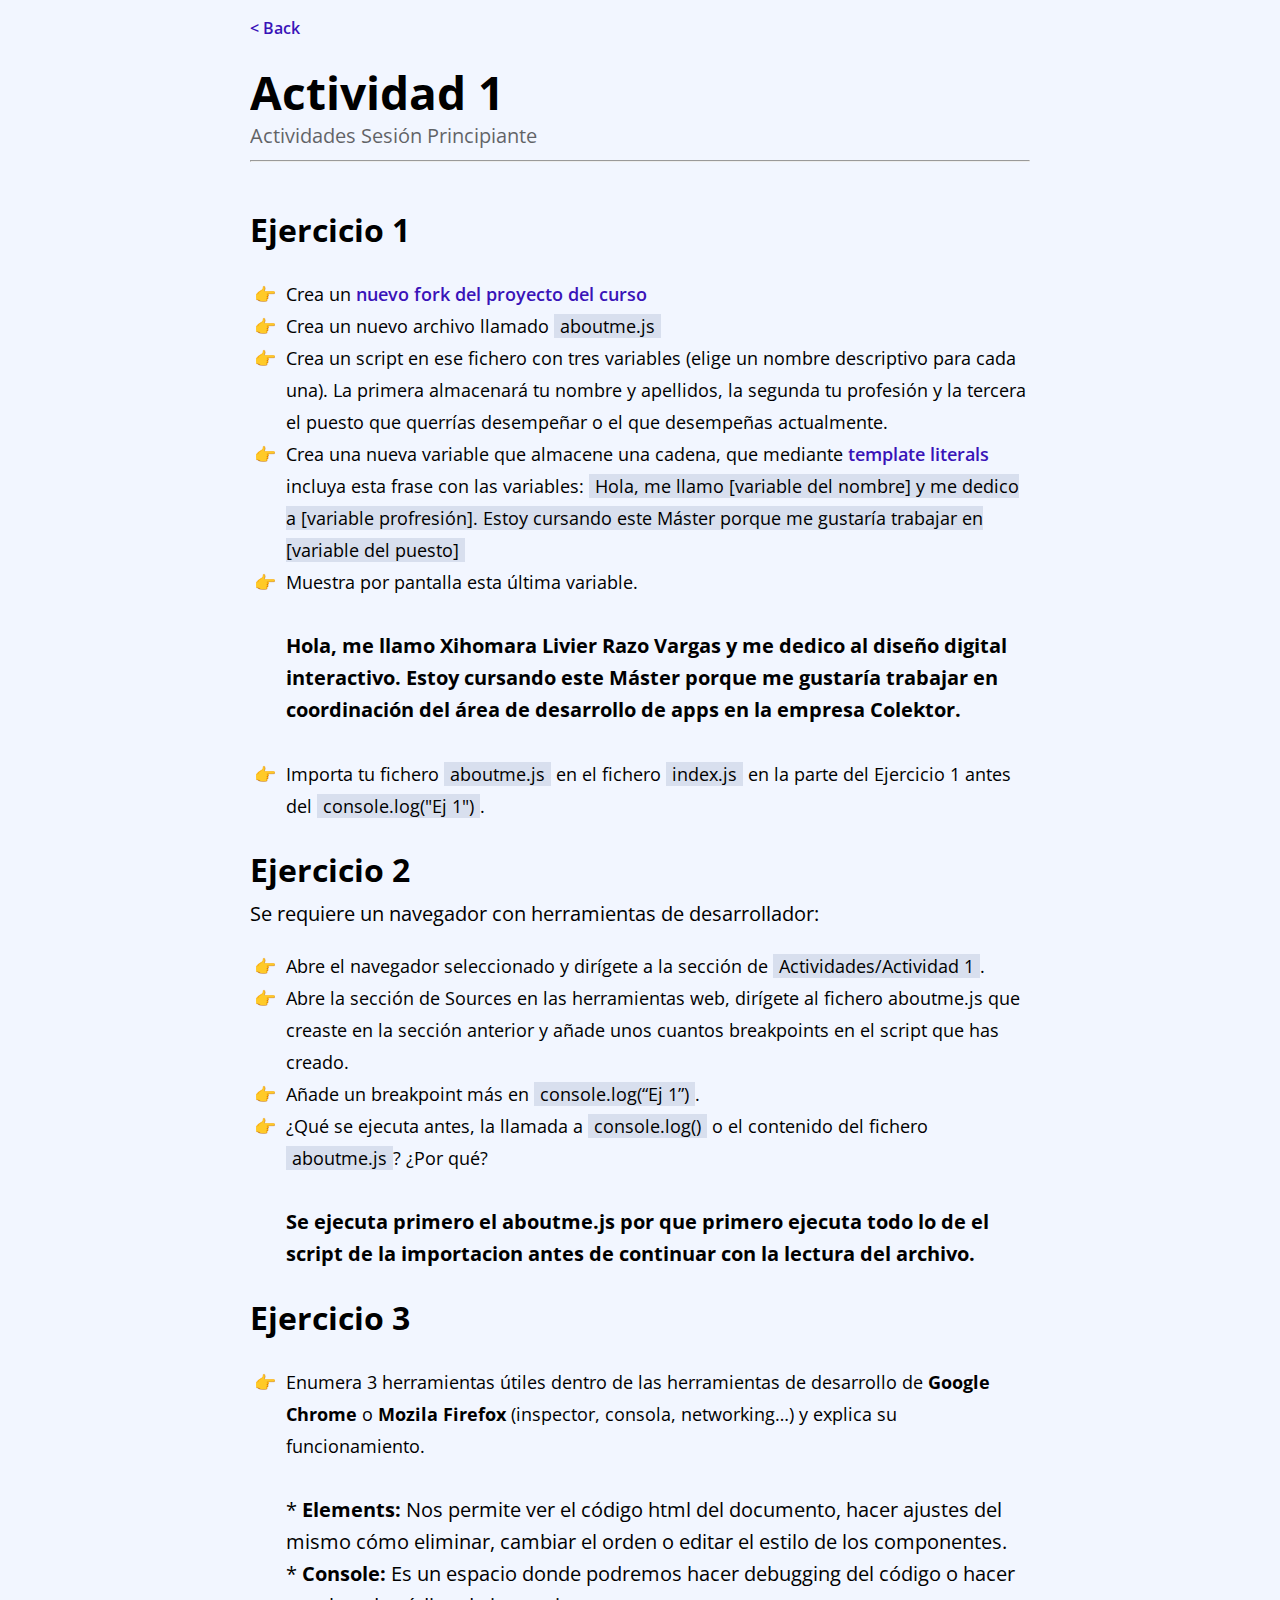
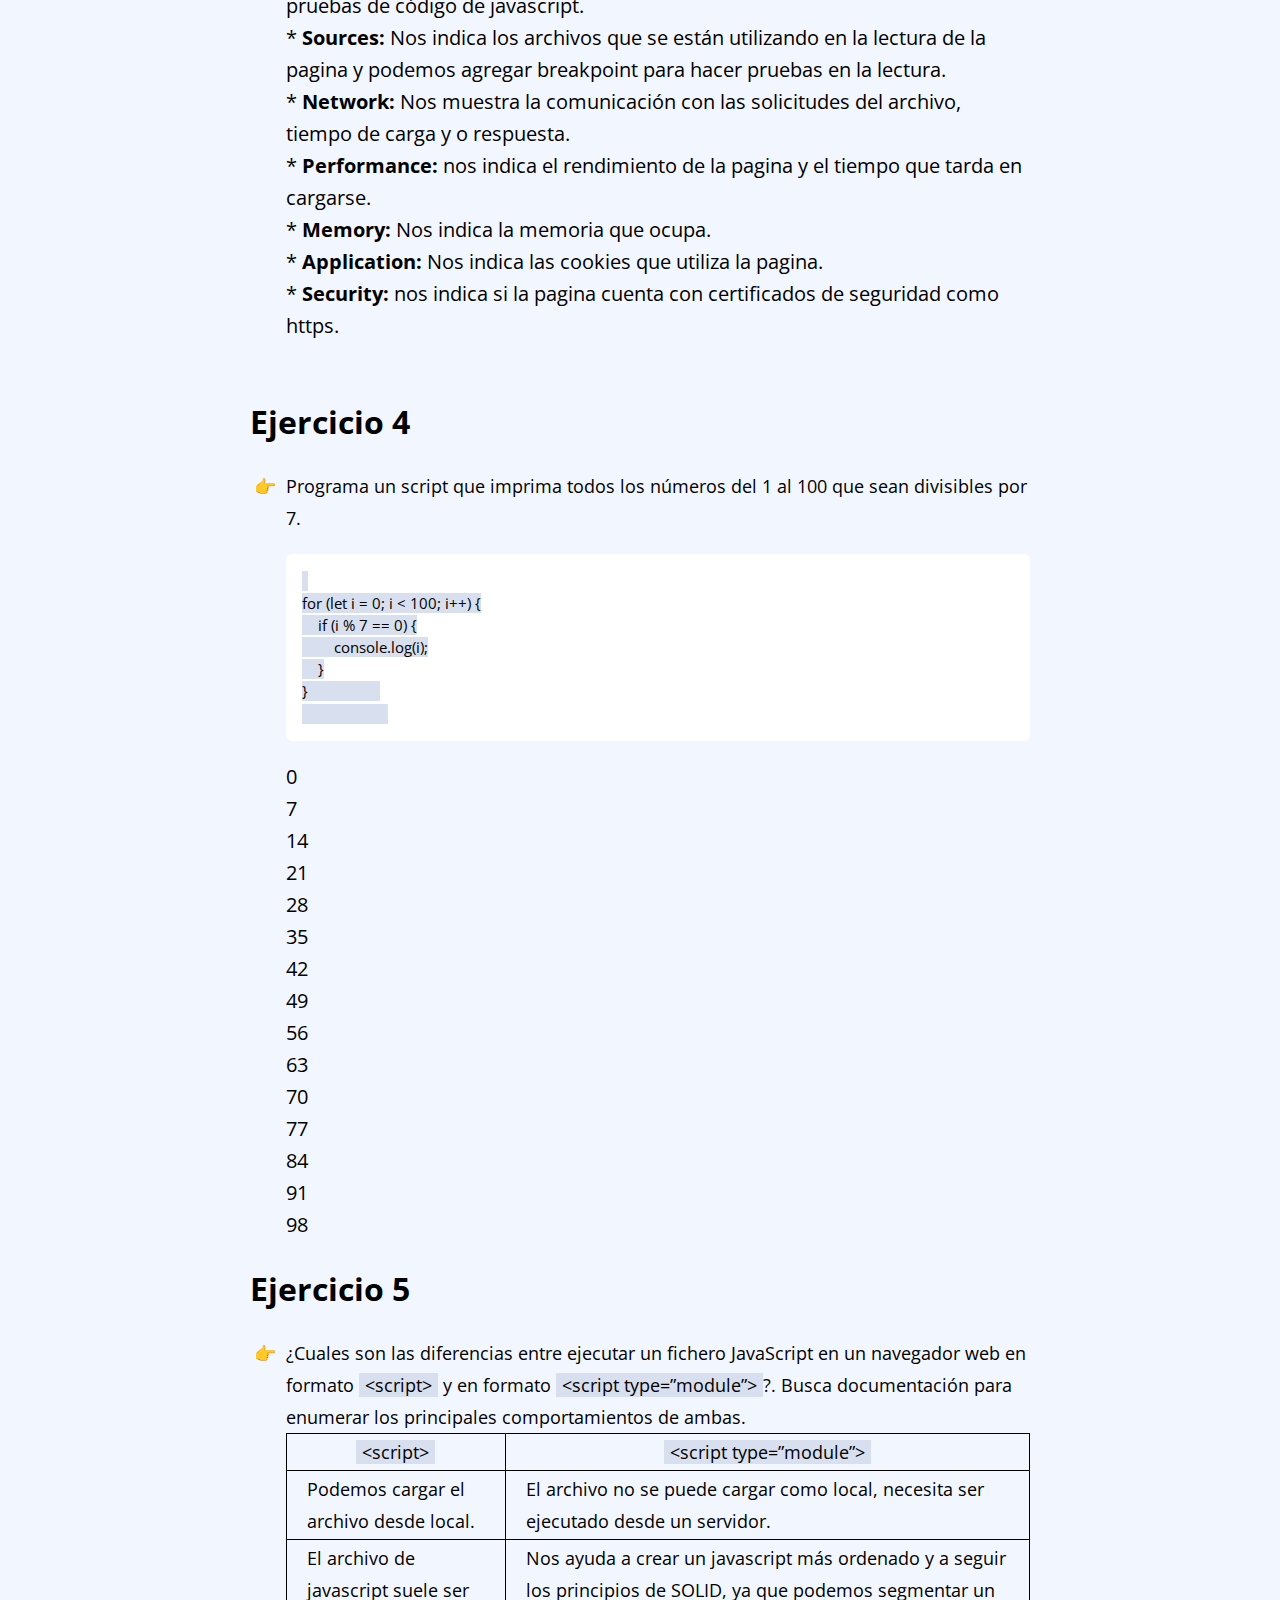
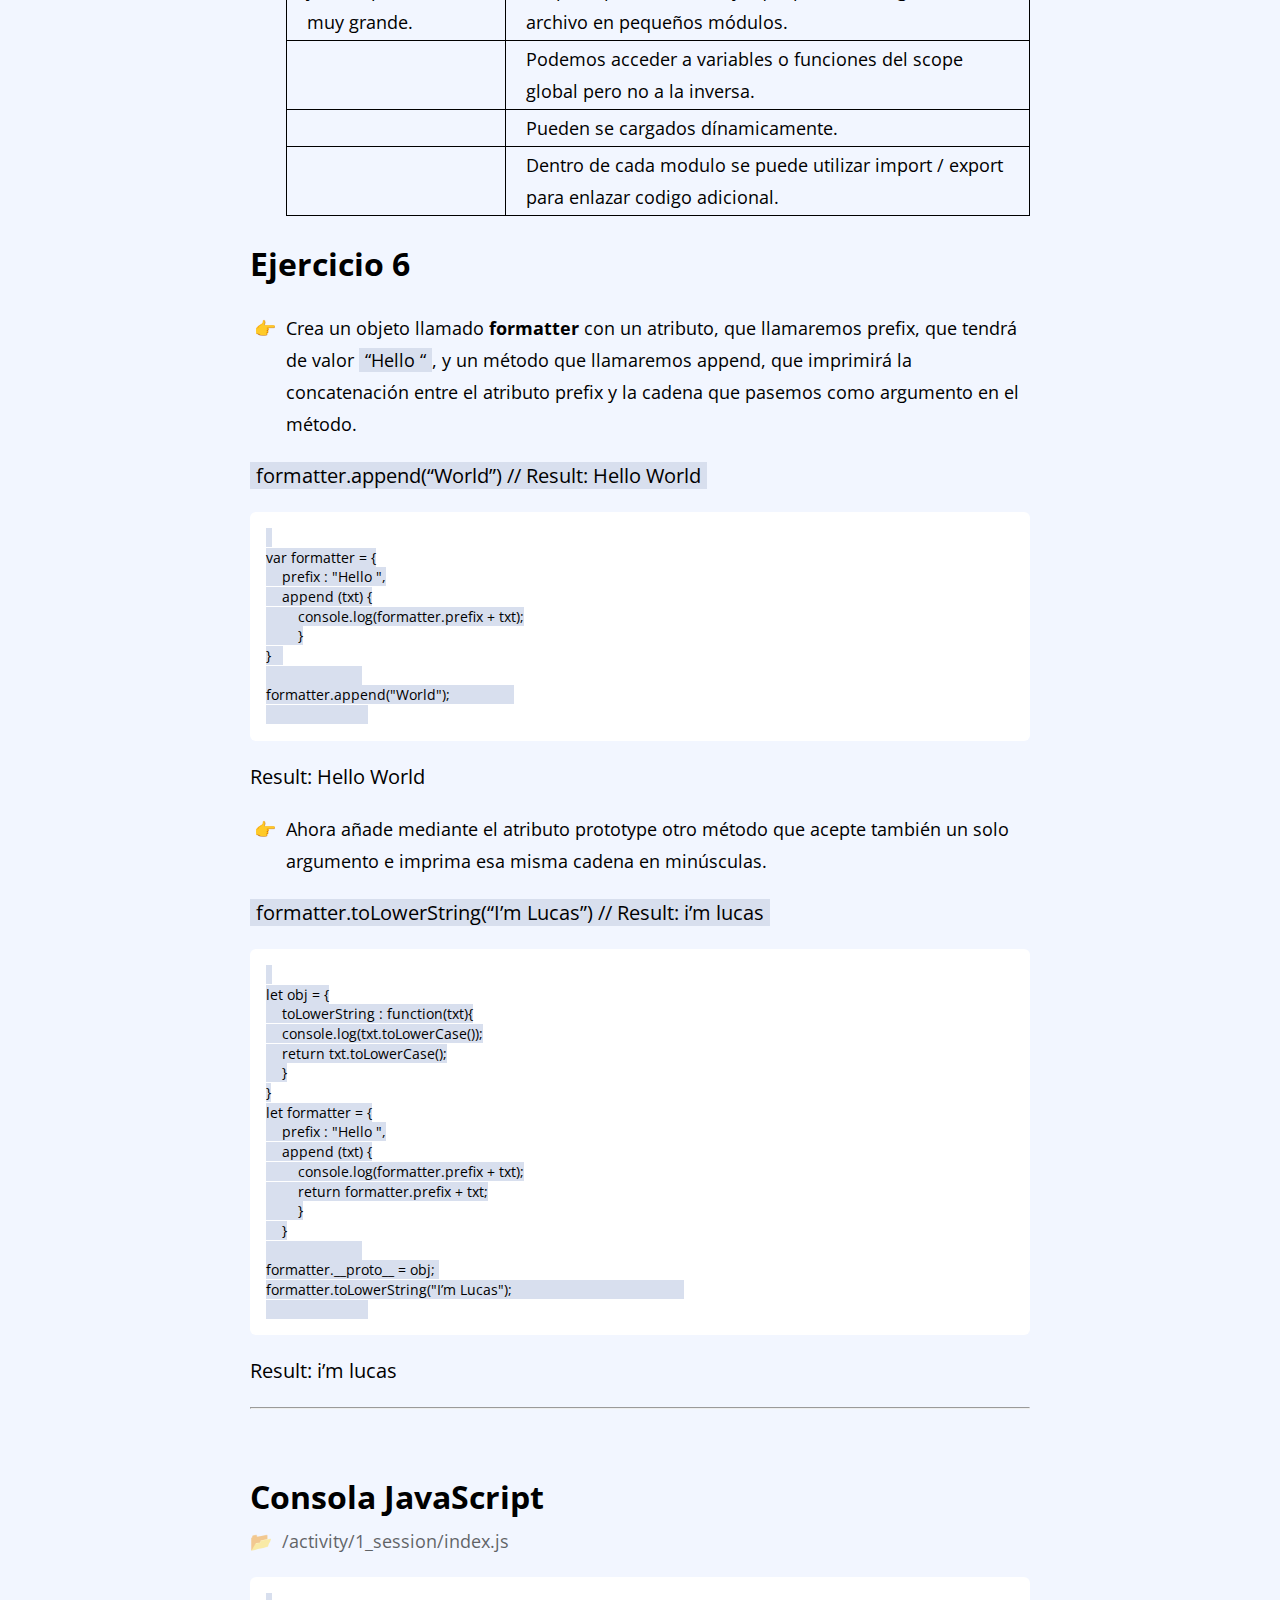
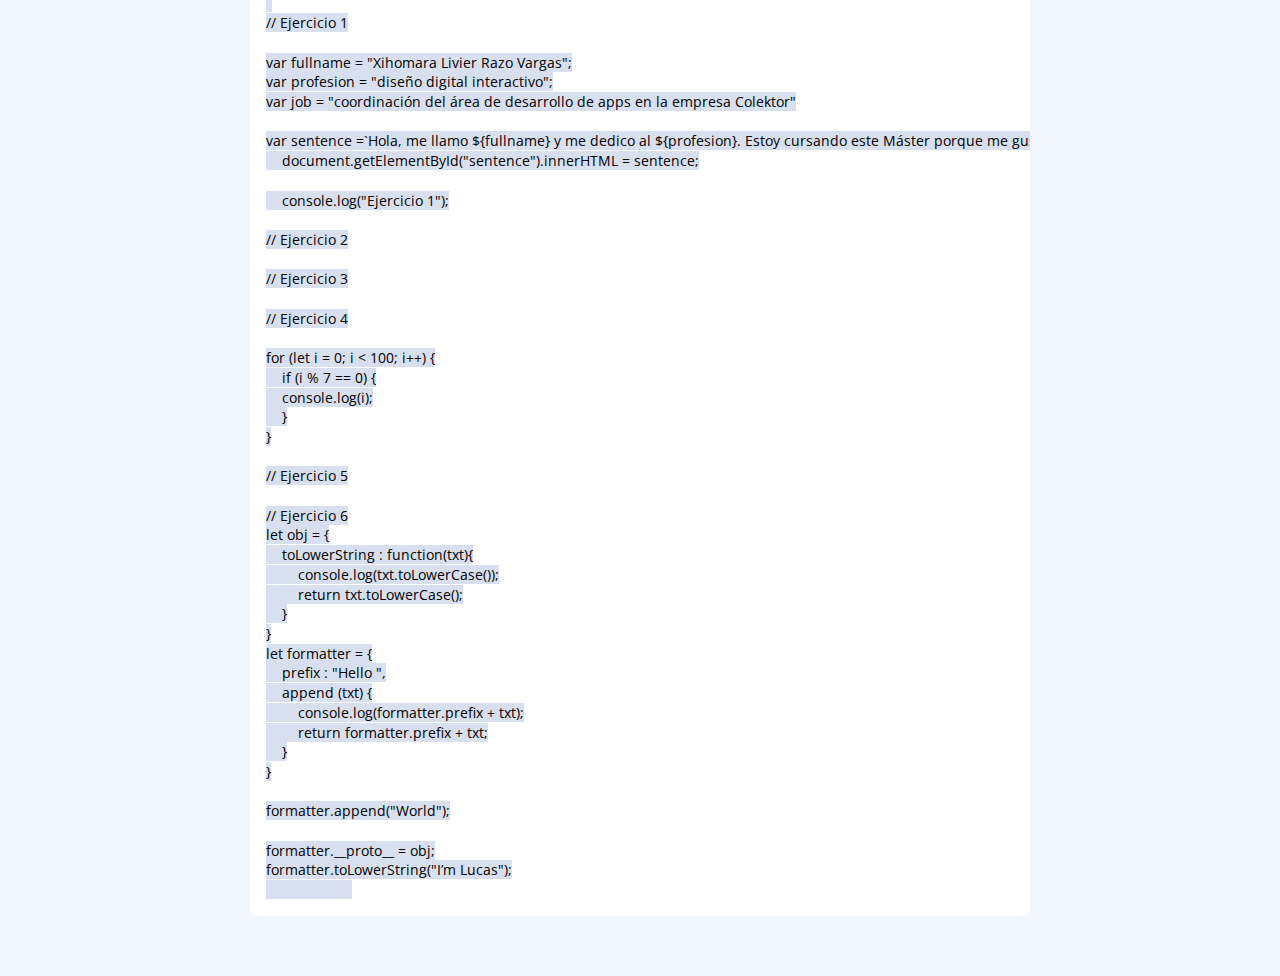
==== activity/1_session/index.html @ 6cc40d0b "Actividad 1" ====
<!DOCTYPE html>
<html lang="en">

<head>
    <meta charset="UTF-8">
    <meta http-equiv="X-UA-Compatible" content="IE=edge">
    <meta name="viewport" content="width=device-width, initial-scale=1.0">
    <title>Actividad Sesión 1</title>
    <link rel="stylesheet" href="../../styles.css">
    <link rel="stylesheet" href="../../prism.css">
</head>

<body>
    <div class="container">
        <div class="section">
            <a class="back-button" href="/activity/activity.html">
                < Back</a> <h1>Actividad 1</h1>
                    <p class="caption">Actividades Sesión Principiante</p>
                    <hr class="separator">

                    <h2 id="ejercicio-1">Ejercicio 1</h2>
                    <ul>
                        <li>Crea un <a href="https://github.com/lucferbux/JavaScript-Course">nuevo fork del proyecto del
                                curso</a></li>
                        <li>Crea un nuevo archivo llamado <code>aboutme.js</code></li>
                        <li>Crea un script en ese fichero con tres variables (elige un nombre descriptivo para cada
                            una). La primera almacenará tu nombre y apellidos, la segunda tu profesión y la tercera el
                            puesto que querrías desempeñar o el que desempeñas actualmente.</li>
                        <li>Crea una nueva variable que almacene una cadena, que mediante <a
                                href="https://developer.mozilla.org/en-US/docs/Web/JavaScript/Reference/Template_literals">template
                                literals</a> incluya esta frase con las variables: <code>Hola, me llamo [variable del
                                nombre] y me dedico a [variable profresión]. Estoy cursando este Máster porque me
                                gustaría trabajar en [variable del puesto]</code></li>
                        <li>Muestra por pantalla esta última variable.</li>
                        </br>
                        <b><p id="sentence"></p></b>
                        </br>
                        <li>Importa tu fichero <code>aboutme.js</code> en el fichero <code>index.js</code> en la parte
                            del Ejercicio 1 antes del <code>console.log(&quot;Ej 1&quot;)</code>.</li>
                    </ul>
                    <h2 id="ejercicio-2">Ejercicio 2</h2>
                    <p>Se requiere un navegador con herramientas de desarrollador:</p>
                    <ul>
                        <li>Abre el navegador seleccionado y dirígete a la sección de <code>Actividades/Actividad
                                1</code>.</li>
                        <li>Abre la sección de <em>Sources</em> en las herramientas web, dirígete al fichero aboutme.js
                            que creaste en la sección anterior y añade unos cuantos breakpoints en el script que has
                            creado.</li>
                        <li>Añade un breakpoint más en <code>console.log(“Ej 1”)</code>.</li>
                        <li>¿Qué se ejecuta antes, la llamada a <code>console.log()</code> o el contenido del fichero
                            <code>aboutme.js</code>? ¿Por qué?</li>
                        </br>
                            <p> <b>Se ejecuta primero el aboutme.js por que primero ejecuta todo lo de el script de la importacion antes de continuar con la lectura del archivo.</b></p>
                    </ul>
                    <h2 id="ejercicio-3">Ejercicio 3</h2>
                    <ul>
                        <li>Enumera 3 herramientas útiles dentro de las herramientas de desarrollo de <strong>Google
                                Chrome</strong> o <strong>Mozila Firefox</strong> (inspector, consola, networking…) y
                            explica su funcionamiento.</li>
                        </br>
                            <p>* <b>Elements:</b> Nos permite ver el código html del documento, hacer ajustes del mismo cómo eliminar, cambiar el orden o editar el estilo de los componentes.</p>
                            <p>* <b>Console:</b> Es un espacio donde podremos hacer debugging del código o hacer pruebas de código de javascript.</p>
                            <p>* <b>Sources:</b> Nos indica los archivos que se están utilizando en la lectura de la pagina y podemos agregar breakpoint para hacer pruebas en la lectura.</p>
                            <p>* <b>Network:</b> Nos muestra la comunicación con las solicitudes del archivo, tiempo de carga y o respuesta. </p>
                            <p>* <b>Performance:</b> nos indica el rendimiento de la pagina y el tiempo que tarda en cargarse.</p>
                            <p>* <b>Memory:</b> Nos indica la memoria que ocupa.</p>
                            <p>* <b>Application:</b> Nos indica las cookies que utiliza la pagina.</p>
                            <p>* <b>Security:</b> nos indica si la pagina cuenta con certificados de seguridad como https.</p>
                        </br>
                    </ul>
                    <h2 id="ejercicio-4">Ejercicio 4</h2>
                    <ul>
                        <li>Programa un script que imprima todos los números del 1 al 100 que sean divisibles por 7.
                        </li>
                        

                    <pre><code class="language-javascript">
for (let i = 0; i < 100; i++) {
    if (i % 7 == 0) {
        console.log(i);
    }
}                  
                    </code></pre>
                    <p id="divisionBy"></p>
                    </ul>
                    <h2 id="ejercicio-5">Ejercicio 5</h2>
                    <ul>
                        <li>¿Cuales son las diferencias entre ejecutar un fichero JavaScript en un navegador web en formato
                            <code>&lt;script&gt;</code> y en formato <code>&lt;script type=”module”&gt;</code>?. Busca documentación para enumerar los principales comportamientos de ambas.</li>

                        <table>
                            <tr>
                            <th><code>&lt;script&gt;</code> </th>
                            <th><code>&lt;script type=”module”&gt;</code></th>
                            </tr> 
                            <tr>
                            <td>Podemos cargar el archivo desde local.</td>
                            <td>El archivo no se puede cargar como local, necesita ser ejecutado desde un servidor.</td>
                            </tr>
                            <tr>
                                <td>El archivo de javascript suele ser muy grande.</td>
                                <td>Nos ayuda a crear un javascript más ordenado y a seguir los principios de SOLID, ya que podemos segmentar un archivo en pequeños módulos.</td>
                            </tr>
                            <tr>
                                <td></td>
                                <td>Podemos acceder a variables o funciones del scope global pero no a la inversa.</td>
                            </tr>
                            <tr>
                                <td></td>
                                <td>Pueden se cargados dínamicamente.</td>
                            </tr>
                            <tr>
                                <td></td>
                                <td>Dentro de cada modulo se puede utilizar import / export para enlazar codigo adicional.</td>
                            </tr>
                        </table>
                    </ul>
                    <h2 id="ejercicio-6">Ejercicio 6</h2>
                    <ul>
                        <li>Crea un objeto llamado <strong>formatter</strong> con un atributo, que llamaremos
                            <em>prefix</em>, que tendrá de valor <code>“Hello “</code>, y un método que llamaremos
                            <em>append</em>, que imprimirá la concatenación entre el atributo <em>prefix</em> y la
                            cadena que pasemos como argumento en el método.</li>
                    </ul>
                    <p><code>formatter.append(“World”) // Result: Hello World</code></p>
                    <pre><code class="language-javascript">
var formatter = {
    prefix : "Hello ",
    append (txt) {
        console.log(formatter.prefix + txt);
        }
}   
                        
formatter.append("World");                
                        </code></pre>
                    <p id="objAappend"></p>
                   
                    <ul>
                        <li>Ahora añade mediante el atributo prototype otro método que acepte también un solo argumento
                            e imprima esa misma cadena en minúsculas.</li>
                    </ul>
                    <p><code>formatter.toLowerString(“I’m Lucas”) // Result: i’m lucas</code></p>
                    <pre><code class="language-javascript">
let obj = {
    toLowerString : function(txt){
    console.log(txt.toLowerCase());
    return txt.toLowerCase();
    }
}
let formatter = {
    prefix : "Hello ",
    append (txt) {
        console.log(formatter.prefix + txt);
        return formatter.prefix + txt;
        }
    }
                        
formatter.__proto__ = obj; 
formatter.toLowerString("I’m Lucas");                                           
                        </code></pre>
                     
                    <p id="objToLowerString"></p>

                    <hr class="code-separator">

                    <h2 id="arrow">Consola JavaScript</h2>
                    <p class="folder">/activity/1_session/index.js</p>
                    
                    <pre><code class="language-javascript">
// Ejercicio 1

var fullname = "Xihomara Livier Razo Vargas";
var profesion = "diseño digital interactivo";
var job = "coordinación del área de desarrollo de apps en la empresa Colektor"

var sentence =`Hola, me llamo ${fullname} y me dedico al ${profesion}. Estoy cursando este Máster porque me gustaría trabajar en ${job}.`
    document.getElementById("sentence").innerHTML = sentence;

    console.log("Ejercicio 1");

// Ejercicio 2

// Ejercicio 3

// Ejercicio 4

for (let i = 0; i < 100; i++) {
    if (i % 7 == 0) {
    console.log(i);
    }
}

// Ejercicio 5

// Ejercicio 6
let obj = {
    toLowerString : function(txt){
        console.log(txt.toLowerCase());
        return txt.toLowerCase();
    }
}
let formatter = {
    prefix : "Hello ",
    append (txt) {
        console.log(formatter.prefix + txt);
        return formatter.prefix + txt;
    }
}

formatter.append("World");

formatter.__proto__ = obj;
formatter.toLowerString("I’m Lucas");
                    </code></pre>


        </div>
    </div>
    <script src="../../prism.js"></script>
    <script type="module" src="index.js">
    </script> 
</body>

</html>
---- styles.css ----
@import url('https://fonts.googleapis.com/css?family=Open+Sans&display=swap');

html,
body,
div,
span,
applet,
object,
iframe,
h1,
h2,
h3,
h4,
h5,
h6,
p,
blockquote,
pre,
a,
abbr,
acronym,
address,
big,
cite,
code,
del,
dfn,
em,
img,
ins,
kbd,
q,
s,
samp,
small,
strike,
strong,
sub,
sup,
tt,
var,
b,
u,
i,
center,
dl,
dt,
dd,
ol,
ul,
li,
fieldset,
form,
label,
legend,
table,
caption,
tbody,
tfoot,
thead,
tr,
th,
td,
article,
aside,
canvas,
details,
embed,
figure,
figcaption,
footer,
header,
hgroup,
menu,
nav,
output,
ruby,
section,
summary,
time,
mark,
audio,
video {
    margin: 0;
    padding: 0;
    border: 0;
    font-size: 100%;
    font: inherit;
    vertical-align: baseline;
    box-sizing: border-box;
}

/* HTML5 display-role reset for older browsers */
article,
aside,
details,
figcaption,
figure,
footer,
header,
hgroup,
menu,
nav,
section {
    display: block;
}

*,
:after,
:before {
    box-sizing: inherit;

}

body {
    line-height: 1;
    font-family: -apple-system, BlinkMacSystemFont, 'Segoe UI', Roboto, Oxygen, Ubuntu, Cantarell, 'Open Sans', 'Helvetica Neue', sans-serif;
    font-size: 16px;
    /* font-family: 'Open Sans', sans-serif; */
    -webkit-font-smoothing: antialiased;
    -moz-osx-font-smothing: grayscale;
    font-display: swap;
    background-color: #f2f6ff;
}

ol,
ul {
    font-size: 18px;
    line-height: 32px;
    padding-left: 2em;
    margin: 20px 0px;
}

li::marker {
    content: "👉  ";
    unicode-bidi: isolate;
    font-variant-numeric: tabular-nums;
    text-transform: none;
    text-indent: 0px !important;
    text-align: start !important;
    text-align-last: start !important;
}

::marker {
    /* basic support for fonts and colors */
    color: #3913B8;

    
  }

blockquote,
q {
    quotes: none;
}

b {
    font-weight: bold;
}

blockquote:before,
blockquote:after,
q:before,
q:after {
    content: '';
    content: none;
}

table {
    border-collapse: collapse;
    border-spacing: 0;
}




h1 {
    font-weight: bold;
    font-size: 46px;
    line-height: 56px;
    margin-top: 0.6em;
}

h2 {
    font-weight: bold;
    font-size: 32px;
    line-height: 56px;
    margin-top: 0.6em;
}

h3 {
    font-weight: bold;
    font-size: 23px;
    line-height: 50px;
    margin-top: 0.6em;
}

p {
    color: black;
    font-size: 20px;
    line-height: 32px;
}

a {
    color: #3913B8;
    font-weight: 600;
    text-decoration: none;
}

pre {
    padding: 16px;
    overflow: auto;
    font-size: 85%;
    line-height: 1.45;
    background-color: #ffffff;
    border-radius: 6px;
    margin: 20px 0px;
}


code {
    display: inline;
    max-width: auto;
    padding: 0;
    margin: 0;
    overflow: visible;
    line-height: inherit;
    word-wrap: normal;
    background-color: #d8dfee;
    padding: 0px 6px;
    border: 0;
}

.code-separator {
    margin: 20px 0px 60px 0px;
}

strong {
    font-weight: bold;
}

.caption {
    opacity: 0.6;
}

.folder {
    opacity: 0.6;
    font-size: 18px;
    margin-bottom: 20px;
}

.folder::before {
    content:"📂";
    margin-right: 10px; 
}

.console {
    opacity: 0.6;
    font-size: 18px;
    margin-bottom: 20px;
}

.console::before {
    content:"💻";
    margin-right: 10px; 
}

.reference {
    font-size: 18px;
    line-height: 50px;
}

.reference::before {
    content:"🔗";
    margin-right: 10px; 
}


.container {
    display: flex;
    justify-content: center;
}

.section {
    max-width: 780px;
    width: 100%;
    margin: 0 64px;
    padding-bottom: 40px;
    overflow-x: auto;
}

.back-button {
    display: block;
    margin-top: 20px;
}

.custom-button {
    background-color: #3913B8;
    color: white;
    padding: 10px;
    border-radius: 4px;
    border-style: none;
}

.button-cancel {
    background-color: #b81313;
}

.container-image {
    width: 100%;
    margin: 30px 0px;
}

.container-image-vertical {
    width: 30%;
    margin: 30px auto;
    text-align: center;
    display: block;
}

.basic-image {
    width: 100%;
}

.image-subheader {
    text-align: center;
    width: 100%;
    top: -20px;
    display: block;
    position: relative;
}

.table-content {
    background-color: #e0e4ee;
    padding: 2px 20px;
    border-radius: 10px;
}

.separator {
    margin-bottom: 40px;
}

table, th, td {
    border:1px solid black;
    padding: 2px 20px;
    
  }

@media(max-width: 600px) {
    h1 {
        font-size: 42px;
    }

    h2 {
        font-size: 24px;
    }

    h3 {
        font-size: 22px;
    }
}

@media(max-width: 470px) {
    .section {
      margin: 0 20px;
    };
}

@media(prefers-color-scheme: dark) {

    body {
        background-color: #2B2830;
    }

    h1,
    h2,
    h3,
    p, ol, ul {
        color: white;
    }

    a {
        color: #ad92fd; 
    }

    .table-content {
        background-color: #474250;
    }

    .custom-button {
        background-color: #ad92fd;
        color: white;
    }

    pre {
        background-color: #000000;  
    }

    code {
        color: white;
        background-color: #4e4c52;
    }

    ::marker {
        color: #ad92fd;     
    }


}
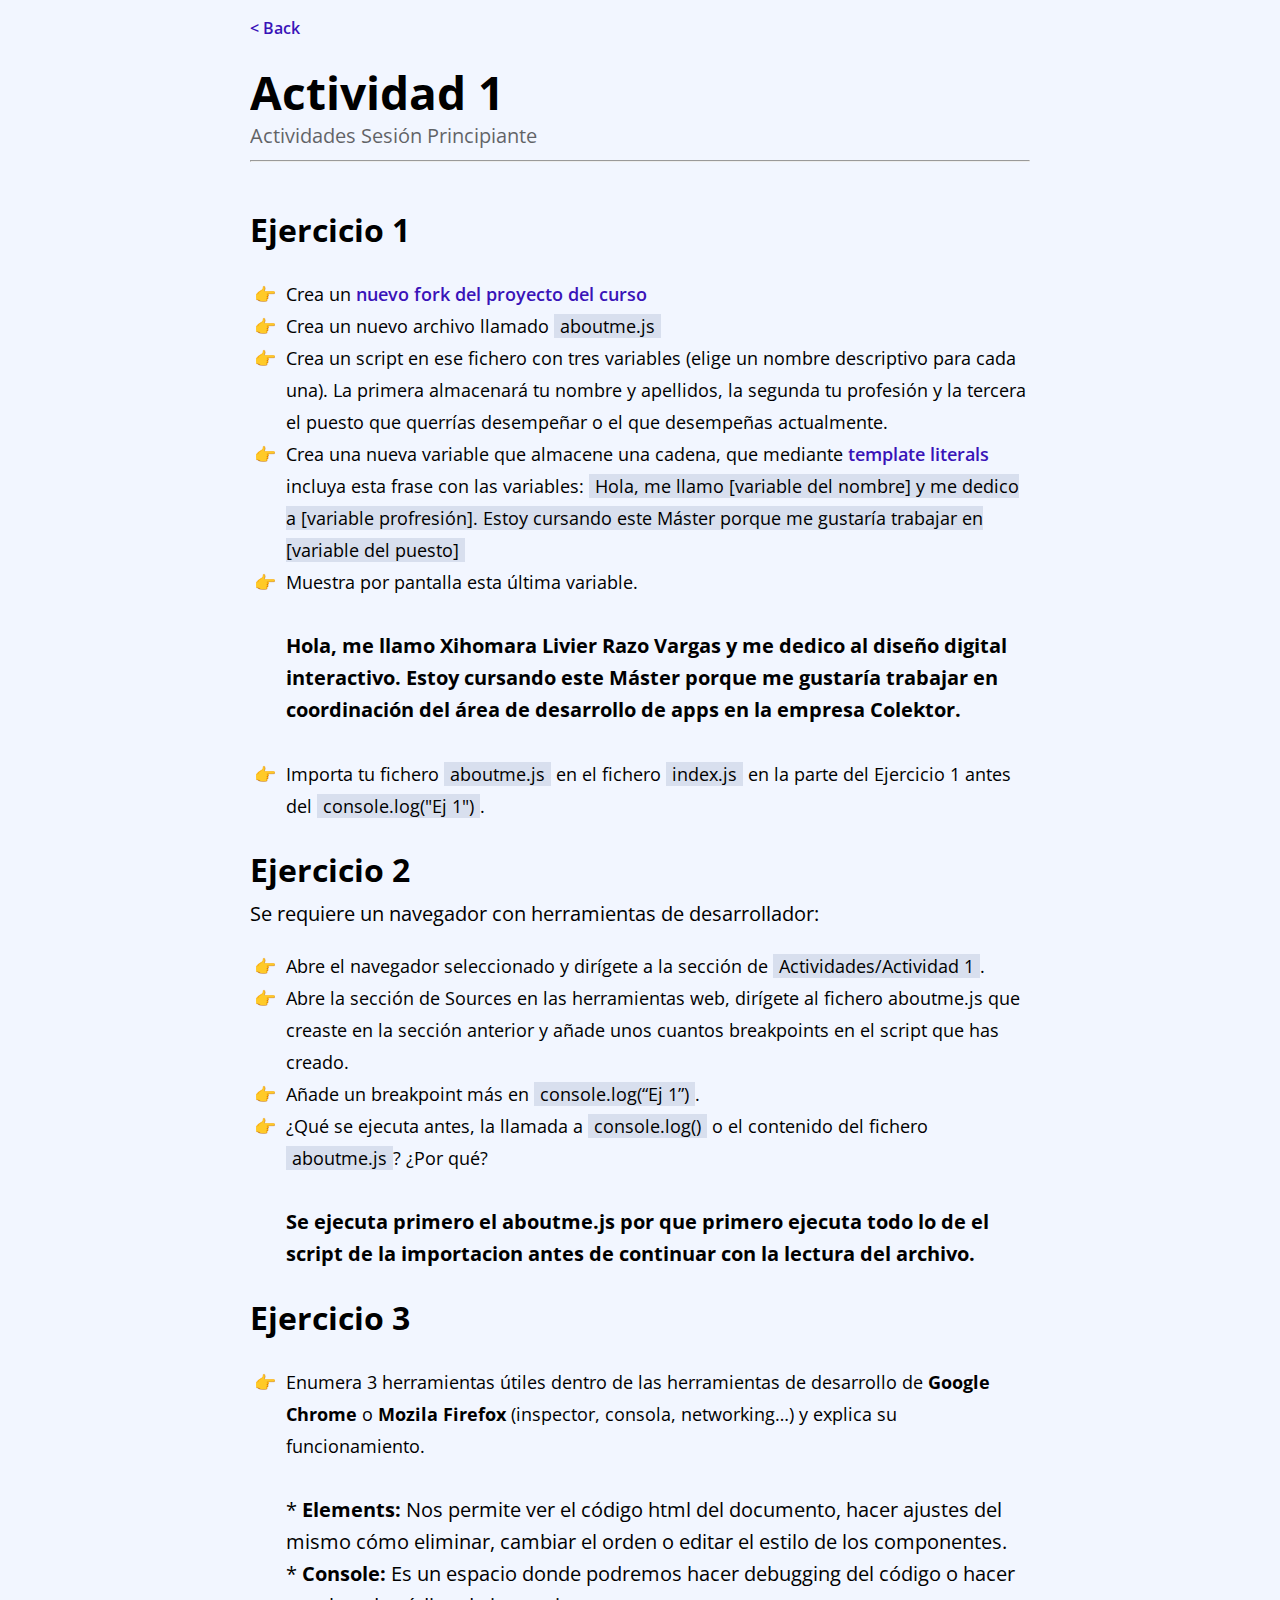
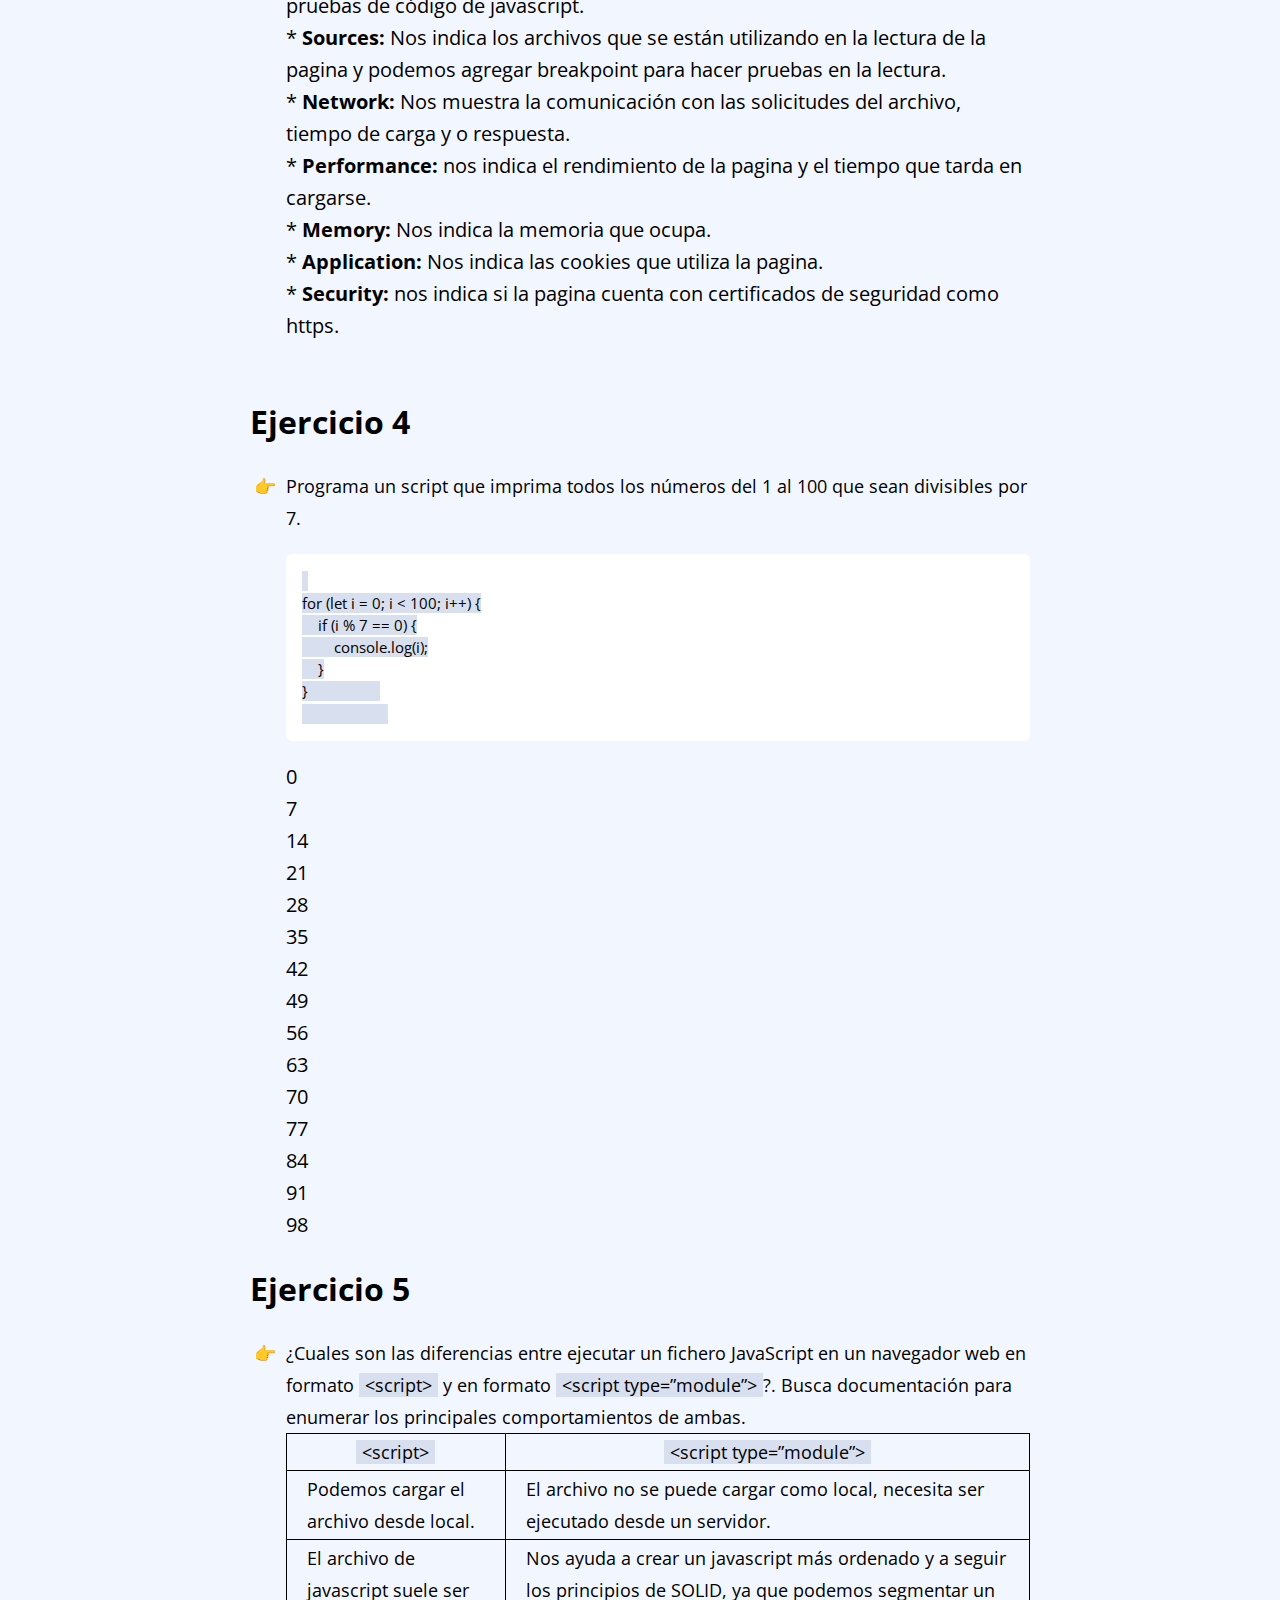
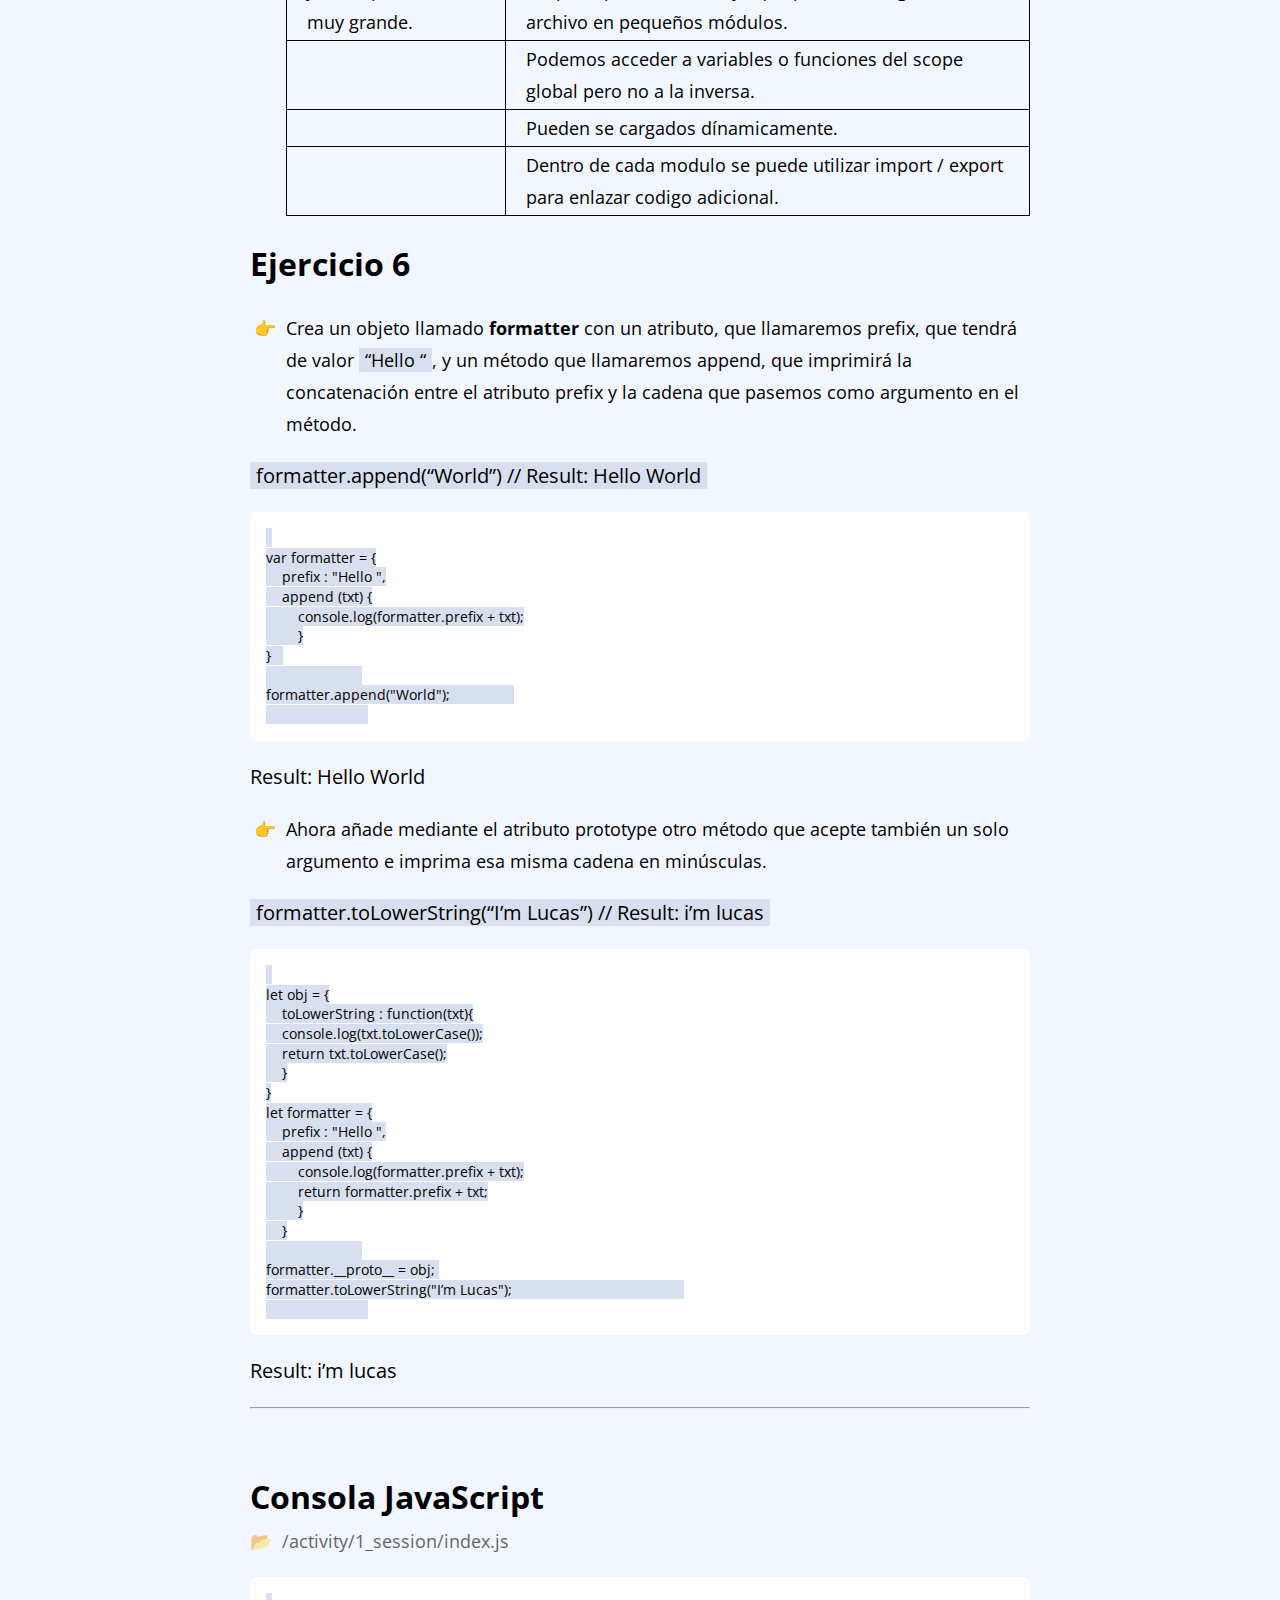
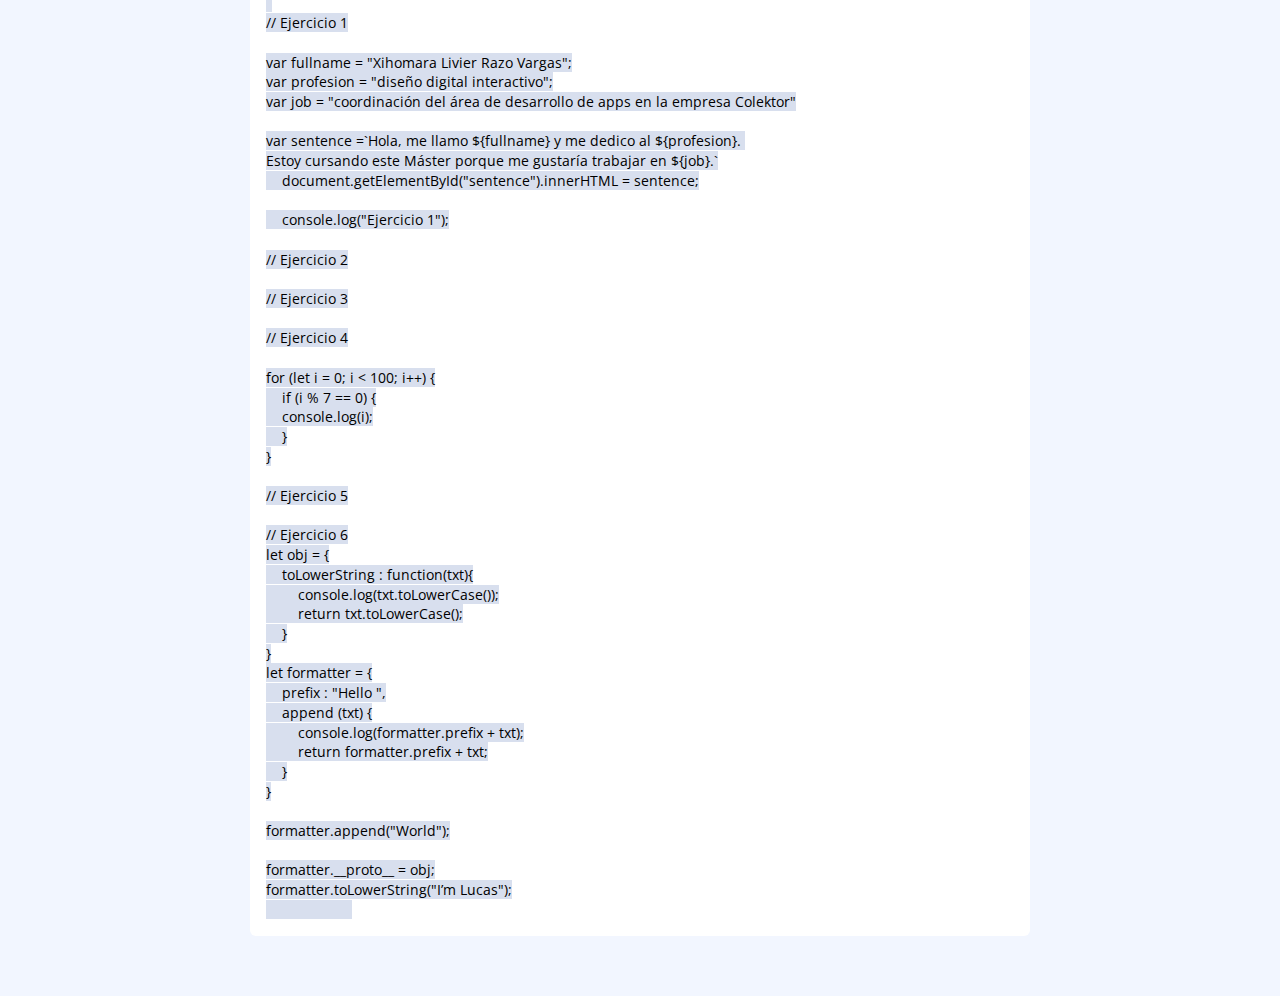
==== commit 0e0dad8f: "Actividad 2" ====
--- a/activity/1_session/index.html
+++ b/activity/1_session/index.html
@@ -173,7 +173,8 @@
 var profesion = "diseño digital interactivo";
 var job = "coordinación del área de desarrollo de apps en la empresa Colektor"
 
-var sentence =`Hola, me llamo ${fullname} y me dedico al ${profesion}. Estoy cursando este Máster porque me gustaría trabajar en ${job}.`
+var sentence =`Hola, me llamo ${fullname} y me dedico al ${profesion}. 
+Estoy cursando este Máster porque me gustaría trabajar en ${job}.`
     document.getElementById("sentence").innerHTML = sentence;
 
     console.log("Ejercicio 1");
